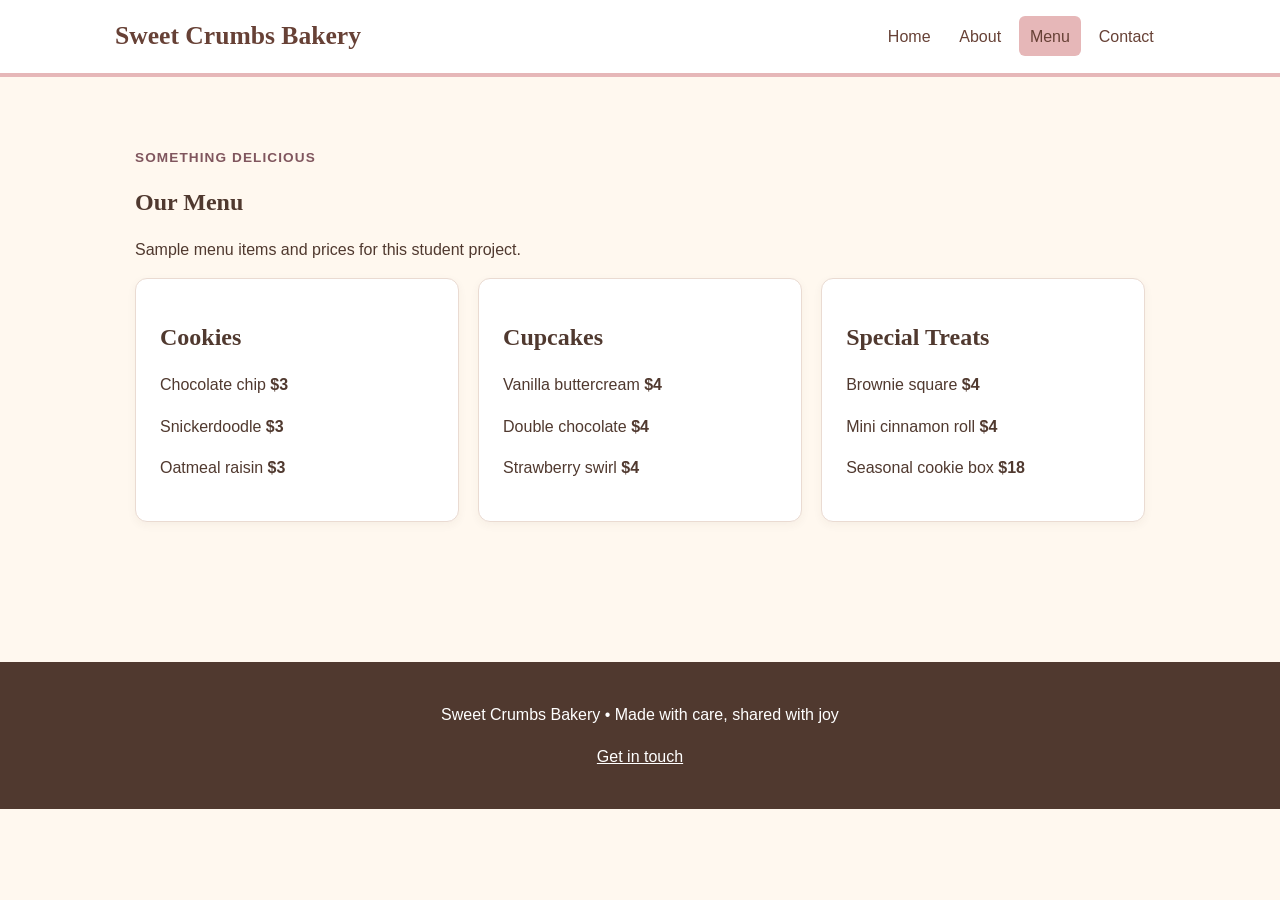
==== menu.html @ 37766a99 "Add files via upload" ====
<!DOCTYPE html><html lang="en"><head><meta charset="utf-8"><meta name="viewport" content="width=device-width, initial-scale=1"><meta name="description" content="Sweet Crumbs Bakery offers freshly baked treats and friendly service."><title>Menu | Sweet Crumbs Bakery</title><link rel="stylesheet" href="styles.css"></head><body><header class="site-header"><div class="wrap header-inner"><a class="brand" href="index.html">Sweet Crumbs Bakery</a><nav class="nav" aria-label="Main navigation"><a href="index.html">Home</a><a href="about.html">About</a><a href="menu.html" aria-current="page">Menu</a><a href="contact.html">Contact</a></nav></div></header><main><section class="section"><div class="wrap"><p class="eyebrow">Something delicious</p><h1>Our Menu</h1><p>Sample menu items and prices for this student project.</p><div class="grid"><article class="card"><h2>Cookies</h2><p>Chocolate chip <span class="menu-price">$3</span></p><p>Snickerdoodle <span class="menu-price">$3</span></p><p>Oatmeal raisin <span class="menu-price">$3</span></p></article><article class="card"><h2>Cupcakes</h2><p>Vanilla buttercream <span class="menu-price">$4</span></p><p>Double chocolate <span class="menu-price">$4</span></p><p>Strawberry swirl <span class="menu-price">$4</span></p></article><article class="card"><h2>Special Treats</h2><p>Brownie square <span class="menu-price">$4</span></p><p>Mini cinnamon roll <span class="menu-price">$4</span></p><p>Seasonal cookie box <span class="menu-price">$18</span></p></article></div></div></section></main><footer class="site-footer"><div class="wrap"><p>Sweet Crumbs Bakery • Made with care, shared with joy</p><p><a href="contact.html">Get in touch</a></p></div></footer></body></html>
---- styles.css ----
/* Sweet Crumbs Bakery — mobile-first responsive styles */
:root{--cream:#fff8ef;--brown:#50392f;--pink:#e6b7b8;--white:#fff;--muted:#6a5750}*{box-sizing:border-box}body{margin:0;font-family:Arial,sans-serif;color:var(--brown);background:var(--cream);line-height:1.6}h1,h2,h3{font-family:Georgia,serif;line-height:1.2}a{color:#674136}a:focus-visible,button:focus-visible,input:focus-visible,textarea:focus-visible{outline:3px solid #9e4e65;outline-offset:3px}.site-header{background:var(--white);border-bottom:4px solid var(--pink)}.wrap{max-width:1050px;margin:auto;padding:0 1.25rem}.header-inner{display:flex;flex-direction:column;align-items:center;gap:.6rem;padding:1rem 0}.brand{font-family:Georgia,serif;font-size:1.6rem;font-weight:bold;text-decoration:none}.nav{display:flex;flex-wrap:wrap;justify-content:center;gap:.4rem}.nav a{padding:.45rem .7rem;border-radius:6px;text-decoration:none}.nav a:hover,.nav a[aria-current=page]{background:var(--pink)}main{min-height:65vh}.hero{padding:4rem 0;text-align:center;background:linear-gradient(135deg,#fff0e6,#f5d8d8)}.hero h1{font-size:2.4rem;margin:.2rem 0}.lead{font-size:1.1rem;max-width:670px;margin:1rem auto 1.5rem}.button,button{display:inline-block;background:var(--brown);color:white;text-decoration:none;padding:.8rem 1.3rem;border:0;border-radius:7px;cursor:pointer;font:inherit}.button:hover,button:hover{background:#785447}.section{padding:2.5rem 0}.grid{display:flex;flex-direction:column;gap:1.2rem}.card{background:var(--white);border:1px solid #eadbd2;border-radius:12px;padding:1.5rem;flex:1;box-shadow:0 3px 10px #50392f0d}.card h3{margin-top:0}.eyebrow{font-weight:bold;letter-spacing:.08em;text-transform:uppercase;color:#80565e;font-size:.85rem}.menu-price{font-weight:bold}.notice{background:#f6e0e0;padding:1rem;border-left:4px solid #9e4e65;border-radius:5px}.form{max-width:640px}.form label{display:block;margin:1rem 0 .25rem;font-weight:bold}.form input,.form textarea{width:100%;padding:.7rem;border:1px solid #9a8a82;border-radius:5px;font:inherit}.form textarea{min-height:130px}.site-footer{background:var(--brown);color:white;padding:1.5rem 0;text-align:center}.site-footer a{color:white}@media(min-width:720px){.header-inner{flex-direction:row;justify-content:space-between}.grid{flex-direction:row}.hero{padding:5rem 0}.hero h1{font-size:3.3rem}.section{padding:3.5rem 0}}
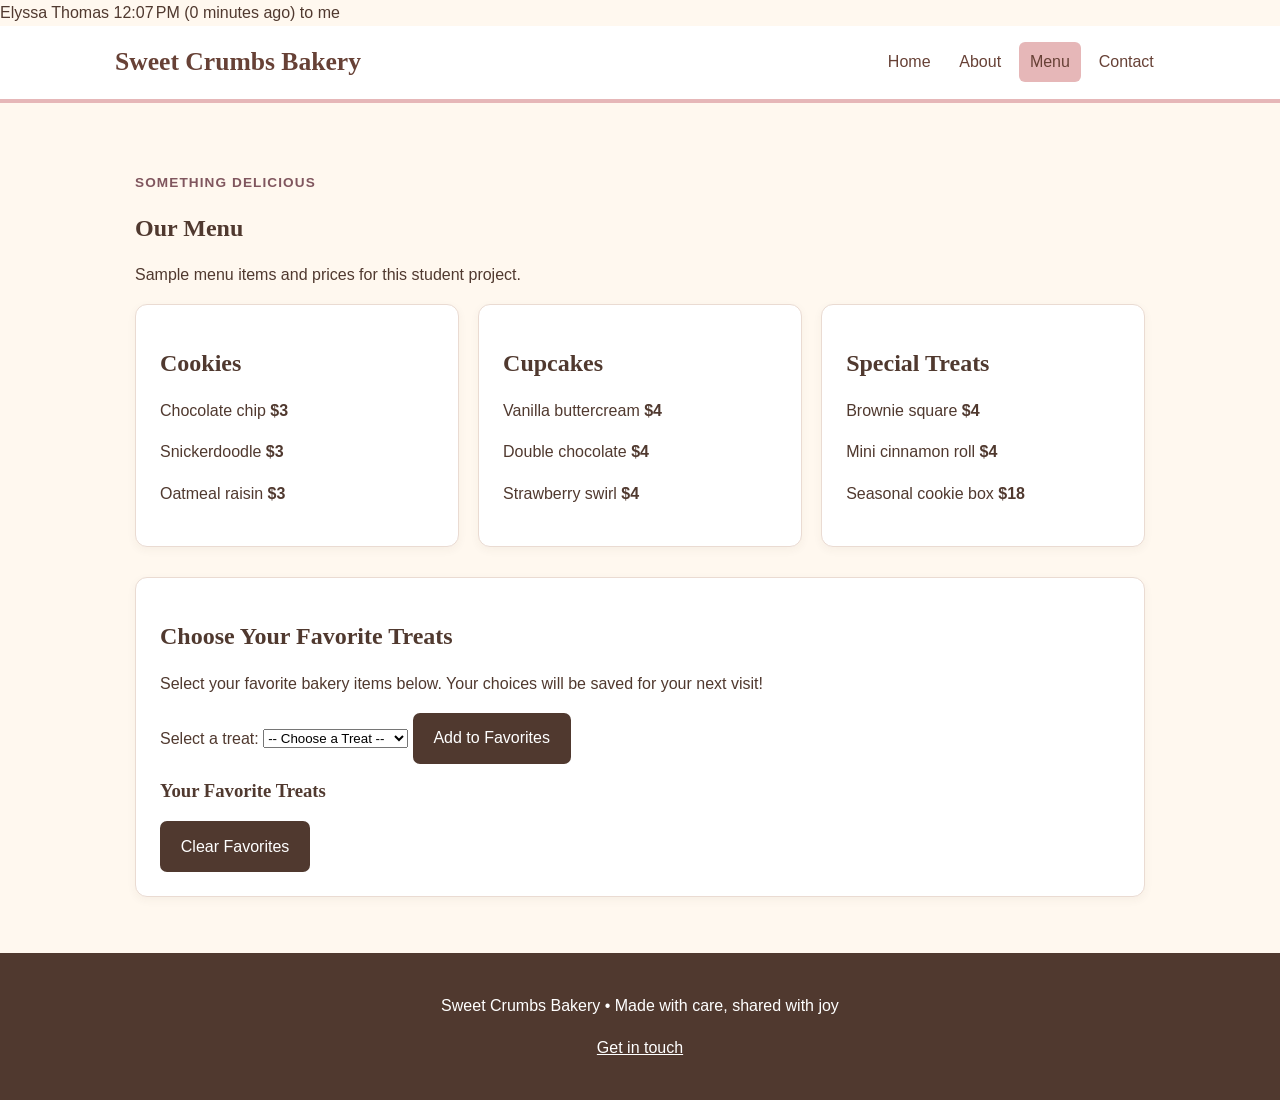
==== commit c4e671c9: "Add interactive favorites section" ====
--- a/menu.html
+++ b/menu.html
@@ -1 +1,109 @@
-<!DOCTYPE html><html lang="en"><head><meta charset="utf-8"><meta name="viewport" content="width=device-width, initial-scale=1"><meta name="description" content="Sweet Crumbs Bakery offers freshly baked treats and friendly service."><title>Menu | Sweet Crumbs Bakery</title><link rel="stylesheet" href="styles.css"></head><body><header class="site-header"><div class="wrap header-inner"><a class="brand" href="index.html">Sweet Crumbs Bakery</a><nav class="nav" aria-label="Main navigation"><a href="index.html">Home</a><a href="about.html">About</a><a href="menu.html" aria-current="page">Menu</a><a href="contact.html">Contact</a></nav></div></header><main><section class="section"><div class="wrap"><p class="eyebrow">Something delicious</p><h1>Our Menu</h1><p>Sample menu items and prices for this student project.</p><div class="grid"><article class="card"><h2>Cookies</h2><p>Chocolate chip <span class="menu-price">$3</span></p><p>Snickerdoodle <span class="menu-price">$3</span></p><p>Oatmeal raisin <span class="menu-price">$3</span></p></article><article class="card"><h2>Cupcakes</h2><p>Vanilla buttercream <span class="menu-price">$4</span></p><p>Double chocolate <span class="menu-price">$4</span></p><p>Strawberry swirl <span class="menu-price">$4</span></p></article><article class="card"><h2>Special Treats</h2><p>Brownie square <span class="menu-price">$4</span></p><p>Mini cinnamon roll <span class="menu-price">$4</span></p><p>Seasonal cookie box <span class="menu-price">$18</span></p></article></div></div></section></main><footer class="site-footer"><div class="wrap"><p>Sweet Crumbs Bakery • Made with care, shared with joy</p><p><a href="contact.html">Get in touch</a></p></div></footer></body></html>+
+Elyssa Thomas <elyssathomas11391@gmail.com>
+12:07 PM (0 minutes ago)
+to me
+
+<!DOCTYPE html>
+<html lang="en">
+<head>
+<meta charset="utf-8">
+<meta name="viewport" content="width=device-width, initial-scale=1">
+<meta name="description" content="Sweet Crumbs Bakery offers freshly baked treats and friendly service.">
+<title>Menu | Sweet Crumbs Bakery</title>
+<link rel="stylesheet" href="styles.css">
+<script src="script.js" defer></script>
+
+</head>
+
+<body>
+<header class="site-header">
+<div class="wrap header-inner">
+<a class="brand" href="index.html">Sweet Crumbs Bakery</a>
+<nav class="nav" aria-label="Main navigation">
+<a href="index.html">Home</a>
+<a href="about.html">About</a>
+<a href="menu.html" aria-current="page">Menu</a>
+<a href="contact.html">Contact</a>
+</nav>
+</div>
+</header>
+
+<main>
+<section class="section">
+<div class="wrap">
+
+<p class="eyebrow">Something delicious</p>
+<h1>Our Menu</h1>
+<p>Sample menu items and prices for this student project.</p>
+
+<div class="grid">
+
+<article class="card">
+<h2>Cookies</h2>
+<p>Chocolate chip <span class="menu-price">$3</span></p>
+<p>Snickerdoodle <span class="menu-price">$3</span></p>
+<p>Oatmeal raisin <span class="menu-price">$3</span></p>
+</article>
+
+<article class="card">
+<h2>Cupcakes</h2>
+<p>Vanilla buttercream <span class="menu-price">$4</span></p>
+<p>Double chocolate <span class="menu-price">$4</span></p>
+<p>Strawberry swirl <span class="menu-price">$4</span></p>
+</article>
+
+<article class="card">
+<h2>Special Treats</h2>
+<p>Brownie square <span class="menu-price">$4</span></p>
+<p>Mini cinnamon roll <span class="menu-price">$4</span></p>
+<p>Seasonal cookie box <span class="menu-price">$18</span></p>
+</article>
+
+</div>
+
+<section class="card" style="margin-top: 30px;">
+<h2>Choose Your Favorite Treats</h2>
+<p>Select your favorite bakery items below. Your choices will be saved for your next visit!</p>
+
+<label for="treatSelect">Select a treat:</label>
+
+<select id="treatSelect">
+<option value="">-- Choose a Treat --</option>
+<option value="Chocolate chip">Chocolate chip</option>
+<option value="Snickerdoodle">Snickerdoodle</option>
+<option value="Oatmeal raisin">Oatmeal raisin</option>
+<option value="Vanilla buttercream">Vanilla buttercream</option>
+<option value="Double chocolate">Double chocolate</option>
+<option value="Strawberry swirl">Strawberry swirl</option>
+<option value="Brownie square">Brownie square</option>
+<option value="Mini cinnamon roll">Mini cinnamon roll</option>
+<option value="Seasonal cookie box">Seasonal cookie box</option>
+</select>
+
+<button type="button" id="addFavorite">
+Add to Favorites
+</button>
+
+<p id="favoriteMessage" role="status" aria-live="polite"></p>
+
+<h3>Your Favorite Treats</h3>
+<ul id="favoritesList"></ul>
+
+<button type="button" id="clearFavorites">
+Clear Favorites
+</button>
+</section>
+
+</div>
+</section>
+</main>
+
+<footer class="site-footer">
+<div class="wrap">
+<p>Sweet Crumbs Bakery • Made with care, shared with joy</p>
+<p><a href="contact.html">Get in touch</a></p>
+</div>
+</footer>
+
+</body>
+</html>
